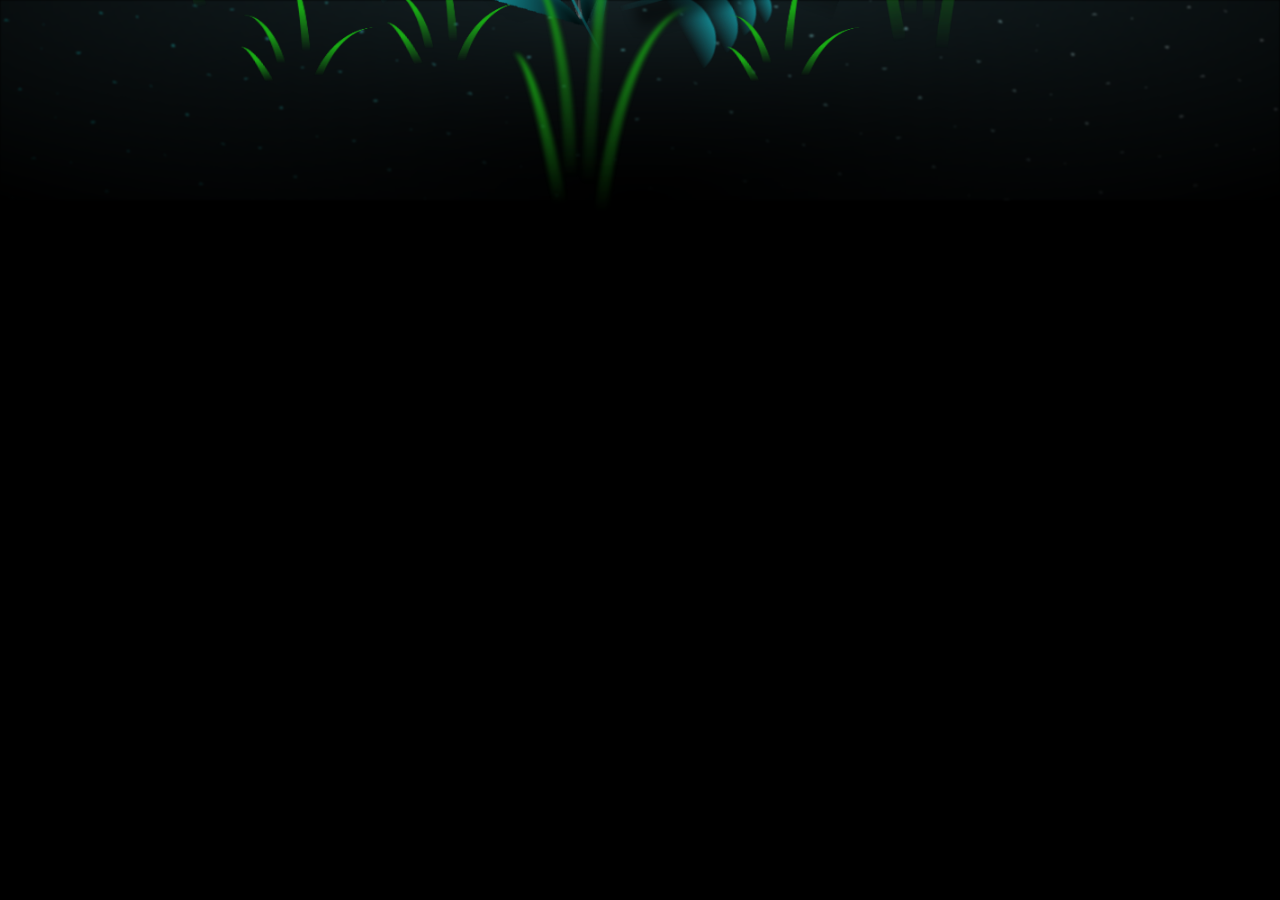
==== flower.html @ c0006887 "Add files via upload" ====
<!DOCTYPE html>
<html lang="en">
<head>
    <meta charset="UTF-8">
    <meta http-equiv="X-UA-Compatible" content="IE=edge">
    <meta name="viewport" content="width=device-width, initial-scale=1.0">
    <link rel="stylesheet" href="css/main.css">
    <link rel="icon" href="img/flowers.png" type="image/x-icon">
    <title>flowers</title>
</head>
<body class="container">
    <div class="night"></div>
    <div class="flowers">
      <div class="flower flower--1">
        <div class="flower__leafs flower__leafs--1">
          <div class="flower__leaf flower__leaf--1"></div>
          <div class="flower__leaf flower__leaf--2"></div>
          <div class="flower__leaf flower__leaf--3"></div>
          <div class="flower__leaf flower__leaf--4"></div>
          <div class="flower__white-circle"></div>
  
          <div class="flower__light flower__light--1"></div>
          <div class="flower__light flower__light--2"></div>
          <div class="flower__light flower__light--3"></div>
          <div class="flower__light flower__light--4"></div>
          <div class="flower__light flower__light--5"></div>
          <div class="flower__light flower__light--6"></div>
          <div class="flower__light flower__light--7"></div>
          <div class="flower__light flower__light--8"></div>
  
        </div>
        <div class="flower__line">
          <div class="flower__line__leaf flower__line__leaf--1"></div>
          <div class="flower__line__leaf flower__line__leaf--2"></div>
          <div class="flower__line__leaf flower__line__leaf--3"></div>
          <div class="flower__line__leaf flower__line__leaf--4"></div>
          <div class="flower__line__leaf flower__line__leaf--5"></div>
          <div class="flower__line__leaf flower__line__leaf--6"></div>
        </div>
      </div>
  
      <div class="flower flower--2">
        <div class="flower__leafs flower__leafs--2">
          <div class="flower__leaf flower__leaf--1"></div>
          <div class="flower__leaf flower__leaf--2"></div>
          <div class="flower__leaf flower__leaf--3"></div>
          <div class="flower__leaf flower__leaf--4"></div>
          <div class="flower__white-circle"></div>
  
          <div class="flower__light flower__light--1"></div>
          <div class="flower__light flower__light--2"></div>
          <div class="flower__light flower__light--3"></div>
          <div class="flower__light flower__light--4"></div>
          <div class="flower__light flower__light--5"></div>
          <div class="flower__light flower__light--6"></div>
          <div class="flower__light flower__light--7"></div>
          <div class="flower__light flower__light--8"></div>
  
        </div>
        <div class="flower__line">
          <div class="flower__line__leaf flower__line__leaf--1"></div>
          <div class="flower__line__leaf flower__line__leaf--2"></div>
          <div class="flower__line__leaf flower__line__leaf--3"></div>
          <div class="flower__line__leaf flower__line__leaf--4"></div>
        </div>
      </div>
  
      <div class="flower flower--3">
        <div class="flower__leafs flower__leafs--3">
          <div class="flower__leaf flower__leaf--1"></div>
          <div class="flower__leaf flower__leaf--2"></div>
          <div class="flower__leaf flower__leaf--3"></div>
          <div class="flower__leaf flower__leaf--4"></div>
          <div class="flower__white-circle"></div>
  
          <div class="flower__light flower__light--1"></div>
          <div class="flower__light flower__light--2"></div>
          <div class="flower__light flower__light--3"></div>
          <div class="flower__light flower__light--4"></div>
          <div class="flower__light flower__light--5"></div>
          <div class="flower__light flower__light--6"></div>
          <div class="flower__light flower__light--7"></div>
          <div class="flower__light flower__light--8"></div>
  
        </div>
        <div class="flower__line">
          <div class="flower__line__leaf flower__line__leaf--1"></div>
          <div class="flower__line__leaf flower__line__leaf--2"></div>
          <div class="flower__line__leaf flower__line__leaf--3"></div>
          <div class="flower__line__leaf flower__line__leaf--4"></div>
        </div>
      </div>
  
      <div class="grow-ans" style="--d:1.2s">
        <div class="flower__g-long">
          <div class="flower__g-long__top"></div>
          <div class="flower__g-long__bottom"></div>
        </div>
      </div>
  
      <div class="growing-grass">
        <div class="flower__grass flower__grass--1">
          <div class="flower__grass--top"></div>
          <div class="flower__grass--bottom"></div>
          <div class="flower__grass__leaf flower__grass__leaf--1"></div>
          <div class="flower__grass__leaf flower__grass__leaf--2"></div>
          <div class="flower__grass__leaf flower__grass__leaf--3"></div>
          <div class="flower__grass__leaf flower__grass__leaf--4"></div>
          <div class="flower__grass__leaf flower__grass__leaf--5"></div>
          <div class="flower__grass__leaf flower__grass__leaf--6"></div>
          <div class="flower__grass__leaf flower__grass__leaf--7"></div>
          <div class="flower__grass__leaf flower__grass__leaf--8"></div>
          <div class="flower__grass__overlay"></div>
        </div>
      </div>
  
      <div class="growing-grass">
        <div class="flower__grass flower__grass--2">
          <div class="flower__grass--top"></div>
          <div class="flower__grass--bottom"></div>
          <div class="flower__grass__leaf flower__grass__leaf--1"></div>
          <div class="flower__grass__leaf flower__grass__leaf--2"></div>
          <div class="flower__grass__leaf flower__grass__leaf--3"></div>
          <div class="flower__grass__leaf flower__grass__leaf--4"></div>
          <div class="flower__grass__leaf flower__grass__leaf--5"></div>
          <div class="flower__grass__leaf flower__grass__leaf--6"></div>
          <div class="flower__grass__leaf flower__grass__leaf--7"></div>
          <div class="flower__grass__leaf flower__grass__leaf--8"></div>
          <div class="flower__grass__overlay"></div>
        </div>
      </div>
  
      <div class="grow-ans" style="--d:2.4s">
        <div class="flower__g-right flower__g-right--1">
          <div class="leaf"></div>
        </div>
      </div>
  
      <div class="grow-ans" style="--d:2.8s">
        <div class="flower__g-right flower__g-right--2">
          <div class="leaf"></div>
        </div>
      </div>
  
      <div class="grow-ans" style="--d:2.8s">
        <div class="flower__g-front">
          <div class="flower__g-front__leaf-wrapper flower__g-front__leaf-wrapper--1">
            <div class="flower__g-front__leaf"></div>
          </div>
          <div class="flower__g-front__leaf-wrapper flower__g-front__leaf-wrapper--2">
            <div class="flower__g-front__leaf"></div>
          </div>
          <div class="flower__g-front__leaf-wrapper flower__g-front__leaf-wrapper--3">
            <div class="flower__g-front__leaf"></div>
          </div>
          <div class="flower__g-front__leaf-wrapper flower__g-front__leaf-wrapper--4">
            <div class="flower__g-front__leaf"></div>
          </div>
          <div class="flower__g-front__leaf-wrapper flower__g-front__leaf-wrapper--5">
            <div class="flower__g-front__leaf"></div>
          </div>
          <div class="flower__g-front__leaf-wrapper flower__g-front__leaf-wrapper--6">
            <div class="flower__g-front__leaf"></div>
          </div>
          <div class="flower__g-front__leaf-wrapper flower__g-front__leaf-wrapper--7">
            <div class="flower__g-front__leaf"></div>
          </div>
          <div class="flower__g-front__leaf-wrapper flower__g-front__leaf-wrapper--8">
            <div class="flower__g-front__leaf"></div>
          </div>
          <div class="flower__g-front__line"></div>
        </div>
      </div>
  
      <div class="grow-ans" style="--d:3.2s">
        <div class="flower__g-fr">
          <div class="leaf"></div>
          <div class="flower__g-fr__leaf flower__g-fr__leaf--1"></div>
          <div class="flower__g-fr__leaf flower__g-fr__leaf--2"></div>
          <div class="flower__g-fr__leaf flower__g-fr__leaf--3"></div>
          <div class="flower__g-fr__leaf flower__g-fr__leaf--4"></div>
          <div class="flower__g-fr__leaf flower__g-fr__leaf--5"></div>
          <div class="flower__g-fr__leaf flower__g-fr__leaf--6"></div>
          <div class="flower__g-fr__leaf flower__g-fr__leaf--7"></div>
          <div class="flower__g-fr__leaf flower__g-fr__leaf--8"></div>
        </div>
      </div>
  
      <div class="long-g long-g--0">
        <div class="grow-ans" style="--d:3s">
          <div class="leaf leaf--0"></div>
        </div>
        <div class="grow-ans" style="--d:2.2s">
          <div class="leaf leaf--1"></div>
        </div>
        <div class="grow-ans" style="--d:3.4s">
          <div class="leaf leaf--2"></div>
        </div>
        <div class="grow-ans" style="--d:3.6s">
          <div class="leaf leaf--3"></div>
        </div>
      </div>
  
      <div class="long-g long-g--1">
        <div class="grow-ans" style="--d:3.6s">
          <div class="leaf leaf--0"></div>
        </div>
        <div class="grow-ans" style="--d:3.8s">
          <div class="leaf leaf--1"></div>
        </div>
        <div class="grow-ans" style="--d:4s">
          <div class="leaf leaf--2"></div>
        </div>
        <div class="grow-ans" style="--d:4.2s">
          <div class="leaf leaf--3"></div>
        </div>
      </div>
  
      <div class="long-g long-g--2">
        <div class="grow-ans" style="--d:4s">
          <div class="leaf leaf--0"></div>
        </div>
        <div class="grow-ans" style="--d:4.2s">
          <div class="leaf leaf--1"></div>
        </div>
        <div class="grow-ans" style="--d:4.4s">
          <div class="leaf leaf--2"></div>
        </div>
        <div class="grow-ans" style="--d:4.6s">
          <div class="leaf leaf--3"></div>
        </div>
      </div>
  
      <div class="long-g long-g--3">
        <div class="grow-ans" style="--d:4s">
          <div class="leaf leaf--0"></div>
        </div>
        <div class="grow-ans" style="--d:4.2s">
          <div class="leaf leaf--1"></div>
        </div>
        <div class="grow-ans" style="--d:3s">
          <div class="leaf leaf--2"></div>
        </div>
        <div class="grow-ans" style="--d:3.6s">
          <div class="leaf leaf--3"></div>
        </div>
      </div>
  
      <div class="long-g long-g--4">
        <div class="grow-ans" style="--d:4s">
          <div class="leaf leaf--0"></div>
        </div>
        <div class="grow-ans" style="--d:4.2s">
          <div class="leaf leaf--1"></div>
        </div>
        <div class="grow-ans" style="--d:3s">
          <div class="leaf leaf--2"></div>
        </div>
        <div class="grow-ans" style="--d:3.6s">
          <div class="leaf leaf--3"></div>
        </div>
      </div>
  
      <div class="long-g long-g--5">
        <div class="grow-ans" style="--d:4s">
          <div class="leaf leaf--0"></div>
        </div>
        <div class="grow-ans" style="--d:4.2s">
          <div class="leaf leaf--1"></div>
        </div>
        <div class="grow-ans" style="--d:3s">
          <div class="leaf leaf--2"></div>
        </div>
        <div class="grow-ans" style="--d:3.6s">
          <div class="leaf leaf--3"></div>
        </div>
      </div>
  
      <div class="long-g long-g--6">
        <div class="grow-ans" style="--d:4.2s">
          <div class="leaf leaf--0"></div>
        </div>
        <div class="grow-ans" style="--d:4.4s">
          <div class="leaf leaf--1"></div>
        </div>
        <div class="grow-ans" style="--d:4.6s">
          <div class="leaf leaf--2"></div>
        </div>
        <div class="grow-ans" style="--d:4.8s">
          <div class="leaf leaf--3"></div>
        </div>
      </div>
  
      <div class="long-g long-g--7">
        <div class="grow-ans" style="--d:3s">
          <div class="leaf leaf--0"></div>
        </div>
        <div class="grow-ans" style="--d:3.2s">
          <div class="leaf leaf--1"></div>
        </div>
        <div class="grow-ans" style="--d:3.5s">
          <div class="leaf leaf--2"></div>
        </div>
        <div class="grow-ans" style="--d:3.6s">
          <div class="leaf leaf--3"></div>
        </div>
      </div>
    </div>
    <center><h3>ya gini doang si</h3></center>
    <script src="main.js"></script>
  </body>
</html>
---- css/main.css ----
*,
*::after,
*::before {
  padding: 0;
  margin: 0;
  box-sizing: border-box;
}

:root {
  --dark-color: #000;
}

body {
  display: flex;
  align-items: center;
  justify-content: center;
  background-color: var(--dark-color);
  overflow: hidden;
  perspective: 1000px;
  width: 100%;
  min-height: 200px;
}

.night {
  position: fixed;
  left: 50%;
  top: 0;
  transform: translateX(-50%);
  width: 100%;
  height: 100%;
  filter: blur(0.1vmin);
  background-image: radial-gradient(ellipse at top, transparent 0%, var(--dark-color)), radial-gradient(ellipse at bottom, var(--dark-color), rgba(145, 233, 255, 0.2)), repeating-linear-gradient(220deg, rgb(0, 0, 0) 0px, rgb(0, 0, 0) 19px, transparent 19px, transparent 22px), repeating-linear-gradient(189deg, rgb(0, 0, 0) 0px, rgb(0, 0, 0) 19px, transparent 19px, transparent 22px), repeating-linear-gradient(148deg, rgb(0, 0, 0) 0px, rgb(0, 0, 0) 19px, transparent 19px, transparent 22px), linear-gradient(90deg, rgb(0, 255, 250), rgb(240, 240, 240));
}

.flowers {
  position: relative;
  transform: scale(0.9);
}

.flower {
  position: absolute;
  bottom: 10vmin;
  transform-origin: bottom center;
  z-index: 10;
  --fl-speed: 0.8s;
}
.flower--1 {
  -webkit-animation: moving-flower-1 4s linear infinite;
          animation: moving-flower-1 4s linear infinite;
}
.flower--1 .flower__line {
  height: 70vmin;
  -webkit-animation-delay: 0.3s;
          animation-delay: 0.3s;
}
.flower--1 .flower__line__leaf--1 {
  -webkit-animation: blooming-leaf-right var(--fl-speed) 1.6s backwards;
          animation: blooming-leaf-right var(--fl-speed) 1.6s backwards;
}
.flower--1 .flower__line__leaf--2 {
  -webkit-animation: blooming-leaf-right var(--fl-speed) 1.4s backwards;
          animation: blooming-leaf-right var(--fl-speed) 1.4s backwards;
}
.flower--1 .flower__line__leaf--3 {
  -webkit-animation: blooming-leaf-left var(--fl-speed) 1.2s backwards;
          animation: blooming-leaf-left var(--fl-speed) 1.2s backwards;
}
.flower--1 .flower__line__leaf--4 {
  -webkit-animation: blooming-leaf-left var(--fl-speed) 1s backwards;
          animation: blooming-leaf-left var(--fl-speed) 1s backwards;
}
.flower--1 .flower__line__leaf--5 {
  -webkit-animation: blooming-leaf-right var(--fl-speed) 1.8s backwards;
          animation: blooming-leaf-right var(--fl-speed) 1.8s backwards;
}
.flower--1 .flower__line__leaf--6 {
  -webkit-animation: blooming-leaf-left var(--fl-speed) 2s backwards;
          animation: blooming-leaf-left var(--fl-speed) 2s backwards;
}
.flower--2 {
  left: 50%;
  transform: rotate(20deg);
  -webkit-animation: moving-flower-2 4s linear infinite;
          animation: moving-flower-2 4s linear infinite;
}
.flower--2 .flower__line {
  height: 60vmin;
  -webkit-animation-delay: 0.6s;
          animation-delay: 0.6s;
}
.flower--2 .flower__line__leaf--1 {
  -webkit-animation: blooming-leaf-right var(--fl-speed) 1.9s backwards;
          animation: blooming-leaf-right var(--fl-speed) 1.9s backwards;
}
.flower--2 .flower__line__leaf--2 {
  -webkit-animation: blooming-leaf-right var(--fl-speed) 1.7s backwards;
          animation: blooming-leaf-right var(--fl-speed) 1.7s backwards;
}
.flower--2 .flower__line__leaf--3 {
  -webkit-animation: blooming-leaf-left var(--fl-speed) 1.5s backwards;
          animation: blooming-leaf-left var(--fl-speed) 1.5s backwards;
}
.flower--2 .flower__line__leaf--4 {
  -webkit-animation: blooming-leaf-left var(--fl-speed) 1.3s backwards;
          animation: blooming-leaf-left var(--fl-speed) 1.3s backwards;
}
.flower--3 {
  left: 50%;
  transform: rotate(-15deg);
  -webkit-animation: moving-flower-3 4s linear infinite;
          animation: moving-flower-3 4s linear infinite;
}
.flower--3 .flower__line {
  -webkit-animation-delay: 0.9s;
          animation-delay: 0.9s;
}
.flower--3 .flower__line__leaf--1 {
  -webkit-animation: blooming-leaf-right var(--fl-speed) 2.5s backwards;
          animation: blooming-leaf-right var(--fl-speed) 2.5s backwards;
}
.flower--3 .flower__line__leaf--2 {
  -webkit-animation: blooming-leaf-right var(--fl-speed) 2.3s backwards;
          animation: blooming-leaf-right var(--fl-speed) 2.3s backwards;
}
.flower--3 .flower__line__leaf--3 {
  -webkit-animation: blooming-leaf-left var(--fl-speed) 2.1s backwards;
          animation: blooming-leaf-left var(--fl-speed) 2.1s backwards;
}
.flower--3 .flower__line__leaf--4 {
  -webkit-animation: blooming-leaf-left var(--fl-speed) 1.9s backwards;
          animation: blooming-leaf-left var(--fl-speed) 1.9s backwards;
}
.flower__leafs {
  position: relative;
  -webkit-animation: blooming-flower 2s backwards;
          animation: blooming-flower 2s backwards;
}
.flower__leafs--1 {
  -webkit-animation-delay: 1.1s;
          animation-delay: 1.1s;
}
.flower__leafs--2 {
  -webkit-animation-delay: 1.4s;
          animation-delay: 1.4s;
}
.flower__leafs--3 {
  -webkit-animation-delay: 1.7s;
          animation-delay: 1.7s;
}
.flower__leafs::after {
  content: "";
  position: absolute;
  left: 0;
  top: 0;
  transform: translate(-50%, -100%);
  width: 8vmin;
  height: 8vmin;
  background-color: #6bf0ff;
  filter: blur(10vmin);
}
.flower__leaf {
  position: absolute;
  bottom: 0;
  left: 50%;
  width: 8vmin;
  height: 11vmin;
  border-radius: 51% 49% 47% 53%/44% 45% 55% 69%;
  background-color: #a7ffee;
  background-image: linear-gradient(to top, #54b8aa, #a7ffee);
  transform-origin: bottom center;
  opacity: 0.9;
  box-shadow: inset 0 0 2vmin rgba(255, 255, 255, 0.5);
}
.flower__leaf--1 {
  transform: translate(-10%, 1%) rotateY(40deg) rotateX(-50deg);
}
.flower__leaf--2 {
  transform: translate(-50%, -4%) rotateX(40deg);
}
.flower__leaf--3 {
  transform: translate(-90%, 0%) rotateY(45deg) rotateX(50deg);
}
.flower__leaf--4 {
  width: 8vmin;
  height: 8vmin;
  transform-origin: bottom left;
  border-radius: 4vmin 10vmin 4vmin 4vmin;
  transform: translate(0%, 18%) rotateX(70deg) rotate(-43deg);
  background-image: linear-gradient(to top, #39c6d6, #a7ffee);
  z-index: 1;
  opacity: 0.8;
}
.flower__white-circle {
  position: absolute;
  left: -3.5vmin;
  top: -3vmin;
  width: 9vmin;
  height: 4vmin;
  border-radius: 50%;
  background-color: #fff;
}
.flower__white-circle::after {
  content: "";
  position: absolute;
  left: 50%;
  top: 45%;
  transform: translate(-50%, -50%);
  width: 60%;
  height: 60%;
  border-radius: inherit;
  background-image: repeating-linear-gradient(135deg, rgba(0, 0, 0, 0.03) 0px, rgba(0, 0, 0, 0.03) 1px, transparent 1px, transparent 12px), repeating-linear-gradient(45deg, rgba(0, 0, 0, 0.03) 0px, rgba(0, 0, 0, 0.03) 1px, transparent 1px, transparent 12px), repeating-linear-gradient(67.5deg, rgba(0, 0, 0, 0.03) 0px, rgba(0, 0, 0, 0.03) 1px, transparent 1px, transparent 12px), repeating-linear-gradient(135deg, rgba(0, 0, 0, 0.03) 0px, rgba(0, 0, 0, 0.03) 1px, transparent 1px, transparent 12px), repeating-linear-gradient(45deg, rgba(0, 0, 0, 0.03) 0px, rgba(0, 0, 0, 0.03) 1px, transparent 1px, transparent 12px), repeating-linear-gradient(112.5deg, rgba(0, 0, 0, 0.03) 0px, rgba(0, 0, 0, 0.03) 1px, transparent 1px, transparent 12px), repeating-linear-gradient(112.5deg, rgba(0, 0, 0, 0.03) 0px, rgba(0, 0, 0, 0.03) 1px, transparent 1px, transparent 12px), repeating-linear-gradient(45deg, rgba(0, 0, 0, 0.03) 0px, rgba(0, 0, 0, 0.03) 1px, transparent 1px, transparent 12px), repeating-linear-gradient(22.5deg, rgba(0, 0, 0, 0.03) 0px, rgba(0, 0, 0, 0.03) 1px, transparent 1px, transparent 12px), repeating-linear-gradient(45deg, rgba(0, 0, 0, 0.03) 0px, rgba(0, 0, 0, 0.03) 1px, transparent 1px, transparent 12px), repeating-linear-gradient(22.5deg, rgba(0, 0, 0, 0.03) 0px, rgba(0, 0, 0, 0.03) 1px, transparent 1px, transparent 12px), repeating-linear-gradient(135deg, rgba(0, 0, 0, 0.03) 0px, rgba(0, 0, 0, 0.03) 1px, transparent 1px, transparent 12px), repeating-linear-gradient(157.5deg, rgba(0, 0, 0, 0.03) 0px, rgba(0, 0, 0, 0.03) 1px, transparent 1px, transparent 12px), repeating-linear-gradient(67.5deg, rgba(0, 0, 0, 0.03) 0px, rgba(0, 0, 0, 0.03) 1px, transparent 1px, transparent 12px), repeating-linear-gradient(67.5deg, rgba(0, 0, 0, 0.03) 0px, rgba(0, 0, 0, 0.03) 1px, transparent 1px, transparent 12px), linear-gradient(90deg, rgb(255, 235, 18), rgb(255, 206, 0));
}
.flower__line {
  height: 55vmin;
  width: 1.5vmin;
  background-image: linear-gradient(to left, rgba(0, 0, 0, 0.2), transparent, rgba(255, 255, 255, 0.2)), linear-gradient(to top, transparent 10%, #14757a, #39c6d6);
  box-shadow: inset 0 0 2px rgba(0, 0, 0, 0.5);
  -webkit-animation: grow-flower-tree 4s backwards;
          animation: grow-flower-tree 4s backwards;
}
.flower__line__leaf {
  --w: 7vmin;
  --h: calc(var(--w) + 2vmin);
  position: absolute;
  top: 20%;
  left: 90%;
  width: var(--w);
  height: var(--h);
  border-top-right-radius: var(--h);
  border-bottom-left-radius: var(--h);
  background-image: linear-gradient(to top, rgba(20, 117, 122, 0.4), #39c6d6);
}
.flower__line__leaf--1 {
  transform: rotate(70deg) rotateY(30deg);
}
.flower__line__leaf--2 {
  top: 45%;
  transform: rotate(70deg) rotateY(30deg);
}
.flower__line__leaf--3, .flower__line__leaf--4, .flower__line__leaf--6 {
  border-top-right-radius: 0;
  border-bottom-left-radius: 0;
  border-top-left-radius: var(--h);
  border-bottom-right-radius: var(--h);
  left: -460%;
  top: 12%;
  transform: rotate(-70deg) rotateY(30deg);
}
.flower__line__leaf--4 {
  top: 40%;
}
.flower__line__leaf--5 {
  top: 0;
  transform-origin: left;
  transform: rotate(70deg) rotateY(30deg) scale(0.6);
}
.flower__line__leaf--6 {
  top: -2%;
  left: -450%;
  transform-origin: right;
  transform: rotate(-70deg) rotateY(30deg) scale(0.6);
}
.flower__light {
  position: absolute;
  bottom: 0vmin;
  width: 1vmin;
  height: 1vmin;
  background-color: rgb(255, 251, 0);
  border-radius: 50%;
  filter: blur(0.2vmin);
  -webkit-animation: light-ans 4s linear infinite backwards;
          animation: light-ans 4s linear infinite backwards;
}
.flower__light:nth-child(odd) {
  background-color: #23f0ff;
}
.flower__light--1 {
  left: -2vmin;
  -webkit-animation-delay: 1s;
          animation-delay: 1s;
}
.flower__light--2 {
  left: 3vmin;
  -webkit-animation-delay: 0.5s;
          animation-delay: 0.5s;
}
.flower__light--3 {
  left: -6vmin;
  -webkit-animation-delay: 0.3s;
          animation-delay: 0.3s;
}
.flower__light--4 {
  left: 6vmin;
  -webkit-animation-delay: 0.9s;
          animation-delay: 0.9s;
}
.flower__light--5 {
  left: -1vmin;
  -webkit-animation-delay: 1.5s;
          animation-delay: 1.5s;
}
.flower__light--6 {
  left: -4vmin;
  -webkit-animation-delay: 3s;
          animation-delay: 3s;
}
.flower__light--7 {
  left: 3vmin;
  -webkit-animation-delay: 2s;
          animation-delay: 2s;
}
.flower__light--8 {
  left: -6vmin;
  -webkit-animation-delay: 3.5s;
          animation-delay: 3.5s;
}
.flower__grass {
  --c: #159faa;
  --line-w: 1.5vmin;
  position: absolute;
  bottom: 12vmin;
  left: -7vmin;
  display: flex;
  flex-direction: column;
  align-items: flex-end;
  z-index: 20;
  transform-origin: bottom center;
  transform: rotate(-48deg) rotateY(40deg);
}
.flower__grass--1 {
  -webkit-animation: moving-grass 2s linear infinite;
          animation: moving-grass 2s linear infinite;
}
.flower__grass--2 {
  left: 2vmin;
  bottom: 10vmin;
  transform: scale(0.5) rotate(75deg) rotateX(10deg) rotateY(-200deg);
  opacity: 0.8;
  z-index: 0;
  -webkit-animation: moving-grass--2 1.5s linear infinite;
          animation: moving-grass--2 1.5s linear infinite;
}
.flower__grass--top {
  width: 7vmin;
  height: 10vmin;
  border-top-right-radius: 100%;
  border-right: var(--line-w) solid var(--c);
  transform-origin: bottom center;
  transform: rotate(-2deg);
}
.flower__grass--bottom {
  margin-top: -2px;
  width: var(--line-w);
  height: 25vmin;
  background-image: linear-gradient(to top, transparent, var(--c));
}
.flower__grass__leaf {
  --size: 10vmin;
  position: absolute;
  width: calc(var(--size) * 2.1);
  height: var(--size);
  border-top-left-radius: var(--size);
  border-top-right-radius: var(--size);
  background-image: linear-gradient(to top, transparent, transparent 30%, var(--c));
  z-index: 100;
}
.flower__grass__leaf--1 {
  top: -6%;
  left: 30%;
  --size: 6vmin;
  transform: rotate(-20deg);
  -webkit-animation: growing-grass-ans--1 2s 2.6s backwards;
          animation: growing-grass-ans--1 2s 2.6s backwards;
}
@-webkit-keyframes growing-grass-ans--1 {
  0% {
    transform-origin: bottom left;
    transform: rotate(-20deg) scale(0);
  }
}
@keyframes growing-grass-ans--1 {
  0% {
    transform-origin: bottom left;
    transform: rotate(-20deg) scale(0);
  }
}
.flower__grass__leaf--2 {
  top: -5%;
  left: -110%;
  --size: 6vmin;
  transform: rotate(10deg);
  -webkit-animation: growing-grass-ans--2 2s 2.4s linear backwards;
          animation: growing-grass-ans--2 2s 2.4s linear backwards;
}
@-webkit-keyframes growing-grass-ans--2 {
  0% {
    transform-origin: bottom right;
    transform: rotate(10deg) scale(0);
  }
}
@keyframes growing-grass-ans--2 {
  0% {
    transform-origin: bottom right;
    transform: rotate(10deg) scale(0);
  }
}
.flower__grass__leaf--3 {
  top: 5%;
  left: 60%;
  --size: 8vmin;
  transform: rotate(-18deg) rotateX(-20deg);
  -webkit-animation: growing-grass-ans--3 2s 2.2s linear backwards;
          animation: growing-grass-ans--3 2s 2.2s linear backwards;
}
@-webkit-keyframes growing-grass-ans--3 {
  0% {
    transform-origin: bottom left;
    transform: rotate(-18deg) rotateX(-20deg) scale(0);
  }
}
@keyframes growing-grass-ans--3 {
  0% {
    transform-origin: bottom left;
    transform: rotate(-18deg) rotateX(-20deg) scale(0);
  }
}
.flower__grass__leaf--4 {
  top: 6%;
  left: -135%;
  --size: 8vmin;
  transform: rotate(2deg);
  -webkit-animation: growing-grass-ans--4 2s 2s linear backwards;
          animation: growing-grass-ans--4 2s 2s linear backwards;
}
@-webkit-keyframes growing-grass-ans--4 {
  0% {
    transform-origin: bottom right;
    transform: rotate(2deg) scale(0);
  }
}
@keyframes growing-grass-ans--4 {
  0% {
    transform-origin: bottom right;
    transform: rotate(2deg) scale(0);
  }
}
.flower__grass__leaf--5 {
  top: 20%;
  left: 60%;
  --size: 10vmin;
  transform: rotate(-24deg) rotateX(-20deg);
  -webkit-animation: growing-grass-ans--5 2s 1.8s linear backwards;
          animation: growing-grass-ans--5 2s 1.8s linear backwards;
}
@-webkit-keyframes growing-grass-ans--5 {
  0% {
    transform-origin: bottom left;
    transform: rotate(-24deg) rotateX(-20deg) scale(0);
  }
}
@keyframes growing-grass-ans--5 {
  0% {
    transform-origin: bottom left;
    transform: rotate(-24deg) rotateX(-20deg) scale(0);
  }
}
.flower__grass__leaf--6 {
  top: 22%;
  left: -180%;
  --size: 10vmin;
  transform: rotate(10deg);
  -webkit-animation: growing-grass-ans--6 2s 1.6s linear backwards;
          animation: growing-grass-ans--6 2s 1.6s linear backwards;
}
@-webkit-keyframes growing-grass-ans--6 {
  0% {
    transform-origin: bottom right;
    transform: rotate(10deg) scale(0);
  }
}
@keyframes growing-grass-ans--6 {
  0% {
    transform-origin: bottom right;
    transform: rotate(10deg) scale(0);
  }
}
.flower__grass__leaf--7 {
  top: 39%;
  left: 70%;
  --size: 10vmin;
  transform: rotate(-10deg);
  -webkit-animation: growing-grass-ans--7 2s 1.4s linear backwards;
          animation: growing-grass-ans--7 2s 1.4s linear backwards;
}
@-webkit-keyframes growing-grass-ans--7 {
  0% {
    transform-origin: bottom left;
    transform: rotate(-10deg) scale(0);
  }
}
@keyframes growing-grass-ans--7 {
  0% {
    transform-origin: bottom left;
    transform: rotate(-10deg) scale(0);
  }
}
.flower__grass__leaf--8 {
  top: 40%;
  left: -215%;
  --size: 11vmin;
  transform: rotate(10deg);
  -webkit-animation: growing-grass-ans--8 2s 1.2s linear backwards;
          animation: growing-grass-ans--8 2s 1.2s linear backwards;
}
@-webkit-keyframes growing-grass-ans--8 {
  0% {
    transform-origin: bottom right;
    transform: rotate(10deg) scale(0);
  }
}
@keyframes growing-grass-ans--8 {
  0% {
    transform-origin: bottom right;
    transform: rotate(10deg) scale(0);
  }
}
.flower__grass__overlay {
  position: absolute;
  top: -10%;
  right: 0%;
  width: 100%;
  height: 100%;
  background-color: rgba(0, 0, 0, 0.6);
  filter: blur(1.5vmin);
  z-index: 100;
}
.flower__g-long {
  --w: 2vmin;
  --h: 6vmin;
  --c: #159faa;
  position: absolute;
  bottom: 10vmin;
  left: -3vmin;
  transform-origin: bottom center;
  transform: rotate(-30deg) rotateY(-20deg);
  display: flex;
  flex-direction: column;
  align-items: flex-end;
  -webkit-animation: flower-g-long-ans 3s linear infinite;
          animation: flower-g-long-ans 3s linear infinite;
}
@-webkit-keyframes flower-g-long-ans {
  0%, 100% {
    transform: rotate(-30deg) rotateY(-20deg);
  }
  50% {
    transform: rotate(-32deg) rotateY(-20deg);
  }
}
@keyframes flower-g-long-ans {
  0%, 100% {
    transform: rotate(-30deg) rotateY(-20deg);
  }
  50% {
    transform: rotate(-32deg) rotateY(-20deg);
  }
}
.flower__g-long__top {
  top: calc(var(--h) * -1);
  width: calc(var(--w) + 1vmin);
  height: var(--h);
  border-top-right-radius: 100%;
  border-right: 0.7vmin solid var(--c);
  transform: translate(-0.7vmin, 1vmin);
}
.flower__g-long__bottom {
  width: var(--w);
  height: 50vmin;
  transform-origin: bottom center;
  background-image: linear-gradient(to top, transparent 30%, var(--c));
  box-shadow: inset 0 0 2px rgba(0, 0, 0, 0.5);
  -webkit-clip-path: polygon(35% 0, 65% 1%, 100% 100%, 0% 100%);
          clip-path: polygon(35% 0, 65% 1%, 100% 100%, 0% 100%);
}
.flower__g-right {
  position: absolute;
  bottom: 6vmin;
  left: -2vmin;
  transform-origin: bottom left;
  transform: rotate(20deg);
}
.flower__g-right .leaf {
  width: 30vmin;
  height: 50vmin;
  border-top-left-radius: 100%;
  border-left: 2vmin solid #079097;
  background-image: linear-gradient(to bottom, transparent, var(--dark-color) 60%);
  -webkit-mask-image: linear-gradient(to top, transparent 30%, #079097 60%);
}
.flower__g-right--1 {
  -webkit-animation: flower-g-right-ans 2.5s linear infinite;
          animation: flower-g-right-ans 2.5s linear infinite;
}
.flower__g-right--2 {
  left: 5vmin;
  transform: rotateY(-180deg);
  -webkit-animation: flower-g-right-ans--2 3s linear infinite;
          animation: flower-g-right-ans--2 3s linear infinite;
}
.flower__g-right--2 .leaf {
  height: 75vmin;
  filter: blur(0.3vmin);
  opacity: 0.8;
}
@-webkit-keyframes flower-g-right-ans {
  0%, 100% {
    transform: rotate(20deg);
  }
  50% {
    transform: rotate(24deg) rotateX(-20deg);
  }
}
@keyframes flower-g-right-ans {
  0%, 100% {
    transform: rotate(20deg);
  }
  50% {
    transform: rotate(24deg) rotateX(-20deg);
  }
}
@-webkit-keyframes flower-g-right-ans--2 {
  0%, 100% {
    transform: rotateY(-180deg) rotate(0deg) rotateX(-20deg);
  }
  50% {
    transform: rotateY(-180deg) rotate(6deg) rotateX(-20deg);
  }
}
@keyframes flower-g-right-ans--2 {
  0%, 100% {
    transform: rotateY(-180deg) rotate(0deg) rotateX(-20deg);
  }
  50% {
    transform: rotateY(-180deg) rotate(6deg) rotateX(-20deg);
  }
}
.flower__g-front {
  position: absolute;
  bottom: 6vmin;
  left: 2.5vmin;
  z-index: 100;
  transform-origin: bottom center;
  transform: rotate(-28deg) rotateY(30deg) scale(1.04);
  -webkit-animation: flower__g-front-ans 2s linear infinite;
          animation: flower__g-front-ans 2s linear infinite;
}
@-webkit-keyframes flower__g-front-ans {
  0%, 100% {
    transform: rotate(-28deg) rotateY(30deg) scale(1.04);
  }
  50% {
    transform: rotate(-35deg) rotateY(40deg) scale(1.04);
  }
}
@keyframes flower__g-front-ans {
  0%, 100% {
    transform: rotate(-28deg) rotateY(30deg) scale(1.04);
  }
  50% {
    transform: rotate(-35deg) rotateY(40deg) scale(1.04);
  }
}
.flower__g-front__line {
  width: 0.3vmin;
  height: 20vmin;
  background-image: linear-gradient(to top, transparent, #079097, transparent 100%);
  position: relative;
}
.flower__g-front__leaf-wrapper {
  position: absolute;
  top: 0;
  left: 0;
  transform-origin: bottom left;
  transform: rotate(10deg);
}
.flower__g-front__leaf-wrapper:nth-child(even) {
  left: 0vmin;
  transform: rotateY(-180deg) rotate(5deg);
  -webkit-animation: flower__g-front__leaf-left-ans 1s ease-in backwards;
          animation: flower__g-front__leaf-left-ans 1s ease-in backwards;
}
.flower__g-front__leaf-wrapper:nth-child(odd) {
  -webkit-animation: flower__g-front__leaf-ans 1s ease-in backwards;
          animation: flower__g-front__leaf-ans 1s ease-in backwards;
}
.flower__g-front__leaf-wrapper--1 {
  top: -8vmin;
  transform: scale(0.7);
  -webkit-animation: flower__g-front__leaf-ans 1s 5.5s ease-in backwards !important;
          animation: flower__g-front__leaf-ans 1s 5.5s ease-in backwards !important;
}
.flower__g-front__leaf-wrapper--2 {
  top: -8vmin;
  transform: rotateY(-180deg) scale(0.7) !important;
  -webkit-animation: flower__g-front__leaf-left-ans-2 1s 4.6s ease-in backwards !important;
          animation: flower__g-front__leaf-left-ans-2 1s 4.6s ease-in backwards !important;
}
.flower__g-front__leaf-wrapper--3 {
  top: -3vmin;
  -webkit-animation: flower__g-front__leaf-ans 1s 4.6s ease-in backwards;
          animation: flower__g-front__leaf-ans 1s 4.6s ease-in backwards;
}
.flower__g-front__leaf-wrapper--4 {
  top: -3vmin;
  transform: rotateY(-180deg) scale(0.9) !important;
  -webkit-animation: flower__g-front__leaf-left-ans-2 1s 4.6s ease-in backwards !important;
          animation: flower__g-front__leaf-left-ans-2 1s 4.6s ease-in backwards !important;
}
@-webkit-keyframes flower__g-front__leaf-left-ans-2 {
  0% {
    transform: rotateY(-180deg) scale(0);
  }
}
@keyframes flower__g-front__leaf-left-ans-2 {
  0% {
    transform: rotateY(-180deg) scale(0);
  }
}
.flower__g-front__leaf-wrapper--5, .flower__g-front__leaf-wrapper--6 {
  top: 2vmin;
}
.flower__g-front__leaf-wrapper--7, .flower__g-front__leaf-wrapper--8 {
  top: 6.5vmin;
}
.flower__g-front__leaf-wrapper--2 {
  -webkit-animation-delay: 5.2s !important;
          animation-delay: 5.2s !important;
}
.flower__g-front__leaf-wrapper--3 {
  -webkit-animation-delay: 4.9s !important;
          animation-delay: 4.9s !important;
}
.flower__g-front__leaf-wrapper--5 {
  -webkit-animation-delay: 4.3s !important;
          animation-delay: 4.3s !important;
}
.flower__g-front__leaf-wrapper--6 {
  -webkit-animation-delay: 4.1s !important;
          animation-delay: 4.1s !important;
}
.flower__g-front__leaf-wrapper--7 {
  -webkit-animation-delay: 3.8s !important;
          animation-delay: 3.8s !important;
}
.flower__g-front__leaf-wrapper--8 {
  -webkit-animation-delay: 3.5s !important;
          animation-delay: 3.5s !important;
}
@-webkit-keyframes flower__g-front__leaf-ans {
  0% {
    transform: rotate(10deg) scale(0);
  }
}
@keyframes flower__g-front__leaf-ans {
  0% {
    transform: rotate(10deg) scale(0);
  }
}
@-webkit-keyframes flower__g-front__leaf-left-ans {
  0% {
    transform: rotateY(-180deg) rotate(5deg) scale(0);
  }
}
@keyframes flower__g-front__leaf-left-ans {
  0% {
    transform: rotateY(-180deg) rotate(5deg) scale(0);
  }
}
.flower__g-front__leaf {
  width: 10vmin;
  height: 10vmin;
  border-radius: 100% 0% 0% 100%/100% 100% 0% 0%;
  box-shadow: inset 0 2px 1vmin hsla(184deg, 97%, 58%, 0.2);
  background-image: linear-gradient(to bottom left, transparent, var(--dark-color)), linear-gradient(to bottom right, #159faa 50%, transparent 50%, transparent);
  -webkit-mask-image: linear-gradient(to bottom right, #159faa 50%, transparent 50%, transparent);
  mask-image: linear-gradient(to bottom right, #159faa 50%, transparent 50%, transparent);
}
.flower__g-fr {
  position: absolute;
  bottom: -4vmin;
  left: vmin;
  transform-origin: bottom left;
  z-index: 10;
  -webkit-animation: flower__g-fr-ans 2s linear infinite;
          animation: flower__g-fr-ans 2s linear infinite;
}
@-webkit-keyframes flower__g-fr-ans {
  0%, 100% {
    transform: rotate(2deg);
  }
  50% {
    transform: rotate(4deg);
  }
}
@keyframes flower__g-fr-ans {
  0%, 100% {
    transform: rotate(2deg);
  }
  50% {
    transform: rotate(4deg);
  }
}
.flower__g-fr .leaf {
  width: 30vmin;
  height: 50vmin;
  border-top-left-radius: 100%;
  border-left: 2vmin solid #079097;
  -webkit-mask-image: linear-gradient(to top, transparent 25%, #079097 50%);
  position: relative;
  z-index: 1;
}
.flower__g-fr__leaf {
  position: absolute;
  top: 0;
  left: 0;
  width: 10vmin;
  height: 10vmin;
  border-radius: 100% 0% 0% 100%/100% 100% 0% 0%;
  box-shadow: inset 0 2px 1vmin hsla(184deg, 97%, 58%, 0.2);
  background-image: linear-gradient(to bottom left, transparent, var(--dark-color) 98%), linear-gradient(to bottom right, #23f0ff 45%, transparent 50%, transparent);
  -webkit-mask-image: linear-gradient(135deg, #159faa 40%, transparent 50%, transparent);
}
.flower__g-fr__leaf--1 {
  left: 20vmin;
  transform: rotate(45deg);
  -webkit-animation: flower__g-fr-leaft-ans-1 0.5s 5.2s linear backwards;
          animation: flower__g-fr-leaft-ans-1 0.5s 5.2s linear backwards;
}
@-webkit-keyframes flower__g-fr-leaft-ans-1 {
  0% {
    transform-origin: left;
    transform: rotate(45deg) scale(0);
  }
}
@keyframes flower__g-fr-leaft-ans-1 {
  0% {
    transform-origin: left;
    transform: rotate(45deg) scale(0);
  }
}
.flower__g-fr__leaf--2 {
  left: 12vmin;
  top: -7vmin;
  transform: rotate(25deg) rotateY(-180deg);
  -webkit-animation: flower__g-fr-leaft-ans-6 0.5s 5s linear backwards;
          animation: flower__g-fr-leaft-ans-6 0.5s 5s linear backwards;
}
.flower__g-fr__leaf--3 {
  left: 15vmin;
  top: 6vmin;
  transform: rotate(55deg);
  -webkit-animation: flower__g-fr-leaft-ans-5 0.5s 4.8s linear backwards;
          animation: flower__g-fr-leaft-ans-5 0.5s 4.8s linear backwards;
}
.flower__g-fr__leaf--4 {
  left: 6vmin;
  top: -2vmin;
  transform: rotate(25deg) rotateY(-180deg);
  -webkit-animation: flower__g-fr-leaft-ans-6 0.5s 4.6s linear backwards;
          animation: flower__g-fr-leaft-ans-6 0.5s 4.6s linear backwards;
}
.flower__g-fr__leaf--5 {
  left: 10vmin;
  top: 14vmin;
  transform: rotate(55deg);
  -webkit-animation: flower__g-fr-leaft-ans-5 0.5s 4.4s linear backwards;
          animation: flower__g-fr-leaft-ans-5 0.5s 4.4s linear backwards;
}
@-webkit-keyframes flower__g-fr-leaft-ans-5 {
  0% {
    transform-origin: left;
    transform: rotate(55deg) scale(0);
  }
}
@keyframes flower__g-fr-leaft-ans-5 {
  0% {
    transform-origin: left;
    transform: rotate(55deg) scale(0);
  }
}
.flower__g-fr__leaf--6 {
  left: 0vmin;
  top: 6vmin;
  transform: rotate(25deg) rotateY(-180deg);
  -webkit-animation: flower__g-fr-leaft-ans-6 0.5s 4.2s linear backwards;
          animation: flower__g-fr-leaft-ans-6 0.5s 4.2s linear backwards;
}
@-webkit-keyframes flower__g-fr-leaft-ans-6 {
  0% {
    transform-origin: right;
    transform: rotate(25deg) rotateY(-180deg) scale(0);
  }
}
@keyframes flower__g-fr-leaft-ans-6 {
  0% {
    transform-origin: right;
    transform: rotate(25deg) rotateY(-180deg) scale(0);
  }
}
.flower__g-fr__leaf--7 {
  left: 5vmin;
  top: 22vmin;
  transform: rotate(45deg);
  -webkit-animation: flower__g-fr-leaft-ans-7 0.5s 4s linear backwards;
          animation: flower__g-fr-leaft-ans-7 0.5s 4s linear backwards;
}
@-webkit-keyframes flower__g-fr-leaft-ans-7 {
  0% {
    transform-origin: left;
    transform: rotate(45deg) scale(0);
  }
}
@keyframes flower__g-fr-leaft-ans-7 {
  0% {
    transform-origin: left;
    transform: rotate(45deg) scale(0);
  }
}
.flower__g-fr__leaf--8 {
  left: -4vmin;
  top: 15vmin;
  transform: rotate(15deg) rotateY(-180deg);
  -webkit-animation: flower__g-fr-leaft-ans-8 0.5s 3.8s linear backwards;
          animation: flower__g-fr-leaft-ans-8 0.5s 3.8s linear backwards;
}
@-webkit-keyframes flower__g-fr-leaft-ans-8 {
  0% {
    transform-origin: right;
    transform: rotate(15deg) rotateY(-180deg) scale(0);
  }
}
@keyframes flower__g-fr-leaft-ans-8 {
  0% {
    transform-origin: right;
    transform: rotate(15deg) rotateY(-180deg) scale(0);
  }
}

.long-g {
  position: absolute;
  bottom: 25vmin;
  left: -42vmin;
  transform-origin: bottom left;
}
.long-g--1 {
  bottom: 0vmin;
  transform: scale(0.8) rotate(-5deg);
}
.long-g--1 .leaf {
  -webkit-mask-image: linear-gradient(to top, transparent 40%, #079097 80%) !important;
}
.long-g--1 .leaf--1 {
  --w: 5vmin;
  --h: 60vmin;
  left: -2vmin;
  transform: rotate(3deg) rotateY(-180deg);
}
.long-g--2, .long-g--3 {
  bottom: -3vmin;
  left: -35vmin;
  transform-origin: center;
  transform: scale(0.6) rotateX(60deg);
}
.long-g--2 .leaf, .long-g--3 .leaf {
  -webkit-mask-image: linear-gradient(to top, transparent 50%, #079097 80%) !important;
}
.long-g--2 .leaf--1, .long-g--3 .leaf--1 {
  left: -1vmin;
  transform: rotateY(-180deg);
}
.long-g--3 {
  left: -17vmin;
  bottom: 0vmin;
}
.long-g--3 .leaf {
  -webkit-mask-image: linear-gradient(to top, transparent 40%, #079097 80%) !important;
}
.long-g--4 {
  left: 25vmin;
  bottom: -3vmin;
  transform-origin: center;
  transform: scale(0.6) rotateX(60deg);
}
.long-g--4 .leaf {
  -webkit-mask-image: linear-gradient(to top, transparent 50%, #079097 80%) !important;
}
.long-g--5 {
  left: 42vmin;
  bottom: 0vmin;
  transform: scale(0.8) rotate(2deg);
}
.long-g--6 {
  left: 0vmin;
  bottom: -20vmin;
  z-index: 100;
  filter: blur(0.3vmin);
  transform: scale(0.8) rotate(2deg);
}
.long-g--7 {
  left: 35vmin;
  bottom: 20vmin;
  z-index: -1;
  filter: blur(0.3vmin);
  transform: scale(0.6) rotate(2deg);
  opacity: 0.7;
}
.long-g .leaf {
  --w: 15vmin;
  --h: 40vmin;
  --c: #1aaa15;
  position: absolute;
  bottom: 0;
  width: var(--w);
  height: var(--h);
  border-top-left-radius: 100%;
  border-left: 2vmin solid var(--c);
  -webkit-mask-image: linear-gradient(to top, transparent 20%, var(--dark-color));
  transform-origin: bottom center;
}
.long-g .leaf--0 {
  left: 2vmin;
  -webkit-animation: leaf-ans-1 4s linear infinite;
          animation: leaf-ans-1 4s linear infinite;
}
.long-g .leaf--1 {
  --w: 5vmin;
  --h: 60vmin;
  -webkit-animation: leaf-ans-1 4s linear infinite;
          animation: leaf-ans-1 4s linear infinite;
}
.long-g .leaf--2 {
  --w: 10vmin;
  --h: 40vmin;
  left: -0.5vmin;
  bottom: 5vmin;
  transform-origin: bottom left;
  transform: rotateY(-180deg);
  -webkit-animation: leaf-ans-2 3s linear infinite;
          animation: leaf-ans-2 3s linear infinite;
}
.long-g .leaf--3 {
  --w: 5vmin;
  --h: 30vmin;
  left: -1vmin;
  bottom: 3.2vmin;
  transform-origin: bottom left;
  transform: rotate(-10deg) rotateY(-180deg);
  -webkit-animation: leaf-ans-3 3s linear infinite;
          animation: leaf-ans-3 3s linear infinite;
}

@-webkit-keyframes leaf-ans-1 {
  0%, 100% {
    transform: rotate(-5deg) scale(1);
  }
  50% {
    transform: rotate(5deg) scale(1.1);
  }
}

@keyframes leaf-ans-1 {
  0%, 100% {
    transform: rotate(-5deg) scale(1);
  }
  50% {
    transform: rotate(5deg) scale(1.1);
  }
}
@-webkit-keyframes leaf-ans-2 {
  0%, 100% {
    transform: rotateY(-180deg) rotate(5deg);
  }
  50% {
    transform: rotateY(-180deg) rotate(0deg) scale(1.1);
  }
}
@keyframes leaf-ans-2 {
  0%, 100% {
    transform: rotateY(-180deg) rotate(5deg);
  }
  50% {
    transform: rotateY(-180deg) rotate(0deg) scale(1.1);
  }
}
@-webkit-keyframes leaf-ans-3 {
  0%, 100% {
    transform: rotate(-10deg) rotateY(-180deg);
  }
  50% {
    transform: rotate(-20deg) rotateY(-180deg);
  }
}
@keyframes leaf-ans-3 {
  0%, 100% {
    transform: rotate(-10deg) rotateY(-180deg);
  }
  50% {
    transform: rotate(-20deg) rotateY(-180deg);
  }
}
.grow-ans {
  -webkit-animation: grow-ans 2s var(--d) backwards;
          animation: grow-ans 2s var(--d) backwards;
}

@-webkit-keyframes grow-ans {
  0% {
    transform: scale(0);
    opacity: 0;
  }
}

@keyframes grow-ans {
  0% {
    transform: scale(0);
    opacity: 0;
  }
}
@-webkit-keyframes light-ans {
  0% {
    opacity: 0;
    transform: translateY(0vmin);
  }
  25% {
    opacity: 1;
    transform: translateY(-5vmin) translateX(-2vmin);
  }
  50% {
    opacity: 1;
    transform: translateY(-15vmin) translateX(2vmin);
    filter: blur(0.2vmin);
  }
  75% {
    transform: translateY(-20vmin) translateX(-2vmin);
    filter: blur(0.2vmin);
  }
  100% {
    transform: translateY(-30vmin);
    opacity: 0;
    filter: blur(1vmin);
  }
}
@keyframes light-ans {
  0% {
    opacity: 0;
    transform: translateY(0vmin);
  }
  25% {
    opacity: 1;
    transform: translateY(-5vmin) translateX(-2vmin);
  }
  50% {
    opacity: 1;
    transform: translateY(-15vmin) translateX(2vmin);
    filter: blur(0.2vmin);
  }
  75% {
    transform: translateY(-20vmin) translateX(-2vmin);
    filter: blur(0.2vmin);
  }
  100% {
    transform: translateY(-30vmin);
    opacity: 0;
    filter: blur(1vmin);
  }
}
@-webkit-keyframes moving-flower-1 {
  0%, 100% {
    transform: rotate(2deg);
  }
  50% {
    transform: rotate(-2deg);
  }
}
@keyframes moving-flower-1 {
  0%, 100% {
    transform: rotate(2deg);
  }
  50% {
    transform: rotate(-2deg);
  }
}
@-webkit-keyframes moving-flower-2 {
  0%, 100% {
    transform: rotate(18deg);
  }
  50% {
    transform: rotate(14deg);
  }
}
@keyframes moving-flower-2 {
  0%, 100% {
    transform: rotate(18deg);
  }
  50% {
    transform: rotate(14deg);
  }
}
@-webkit-keyframes moving-flower-3 {
  0%, 100% {
    transform: rotate(-18deg);
  }
  50% {
    transform: rotate(-20deg) rotateY(-10deg);
  }
}
@keyframes moving-flower-3 {
  0%, 100% {
    transform: rotate(-18deg);
  }
  50% {
    transform: rotate(-20deg) rotateY(-10deg);
  }
}
@-webkit-keyframes blooming-leaf-right {
  0% {
    transform-origin: left;
    transform: rotate(70deg) rotateY(30deg) scale(0);
  }
}
@keyframes blooming-leaf-right {
  0% {
    transform-origin: left;
    transform: rotate(70deg) rotateY(30deg) scale(0);
  }
}
@-webkit-keyframes blooming-leaf-left {
  0% {
    transform-origin: right;
    transform: rotate(-70deg) rotateY(30deg) scale(0);
  }
}
@keyframes blooming-leaf-left {
  0% {
    transform-origin: right;
    transform: rotate(-70deg) rotateY(30deg) scale(0);
  }
}
@-webkit-keyframes grow-flower-tree {
  0% {
    height: 0;
    border-radius: 1vmin;
  }
}
@keyframes grow-flower-tree {
  0% {
    height: 0;
    border-radius: 1vmin;
  }
}
@-webkit-keyframes blooming-flower {
  0% {
    transform: scale(0);
  }
}
@keyframes blooming-flower {
  0% {
    transform: scale(0);
  }
}
@-webkit-keyframes moving-grass {
  0%, 100% {
    transform: rotate(-48deg) rotateY(40deg);
  }
  50% {
    transform: rotate(-50deg) rotateY(40deg);
  }
}
@keyframes moving-grass {
  0%, 100% {
    transform: rotate(-48deg) rotateY(40deg);
  }
  50% {
    transform: rotate(-50deg) rotateY(40deg);
  }
}
@-webkit-keyframes moving-grass--2 {
  0%, 100% {
    transform: scale(0.5) rotate(75deg) rotateX(10deg) rotateY(-200deg);
  }
  50% {
    transform: scale(0.5) rotate(79deg) rotateX(10deg) rotateY(-200deg);
  }
}
@keyframes moving-grass--2 {
  0%, 100% {
    transform: scale(0.5) rotate(75deg) rotateX(10deg) rotateY(-200deg);
  }
  50% {
    transform: scale(0.5) rotate(79deg) rotateX(10deg) rotateY(-200deg);
  }
}
.growing-grass {
  -webkit-animation: growing-grass-ans 1s 2s backwards;
          animation: growing-grass-ans 1s 2s backwards;
}

@-webkit-keyframes growing-grass-ans {
  0% {
    transform: scale(0);
  }
}

@keyframes growing-grass-ans {
  0% {
    transform: scale(0);
  }
}
.container * {
  -webkit-animation-play-state: paused !important;
          animation-play-state: paused !important;
}/*# sourceMappingURL=main.css.map */
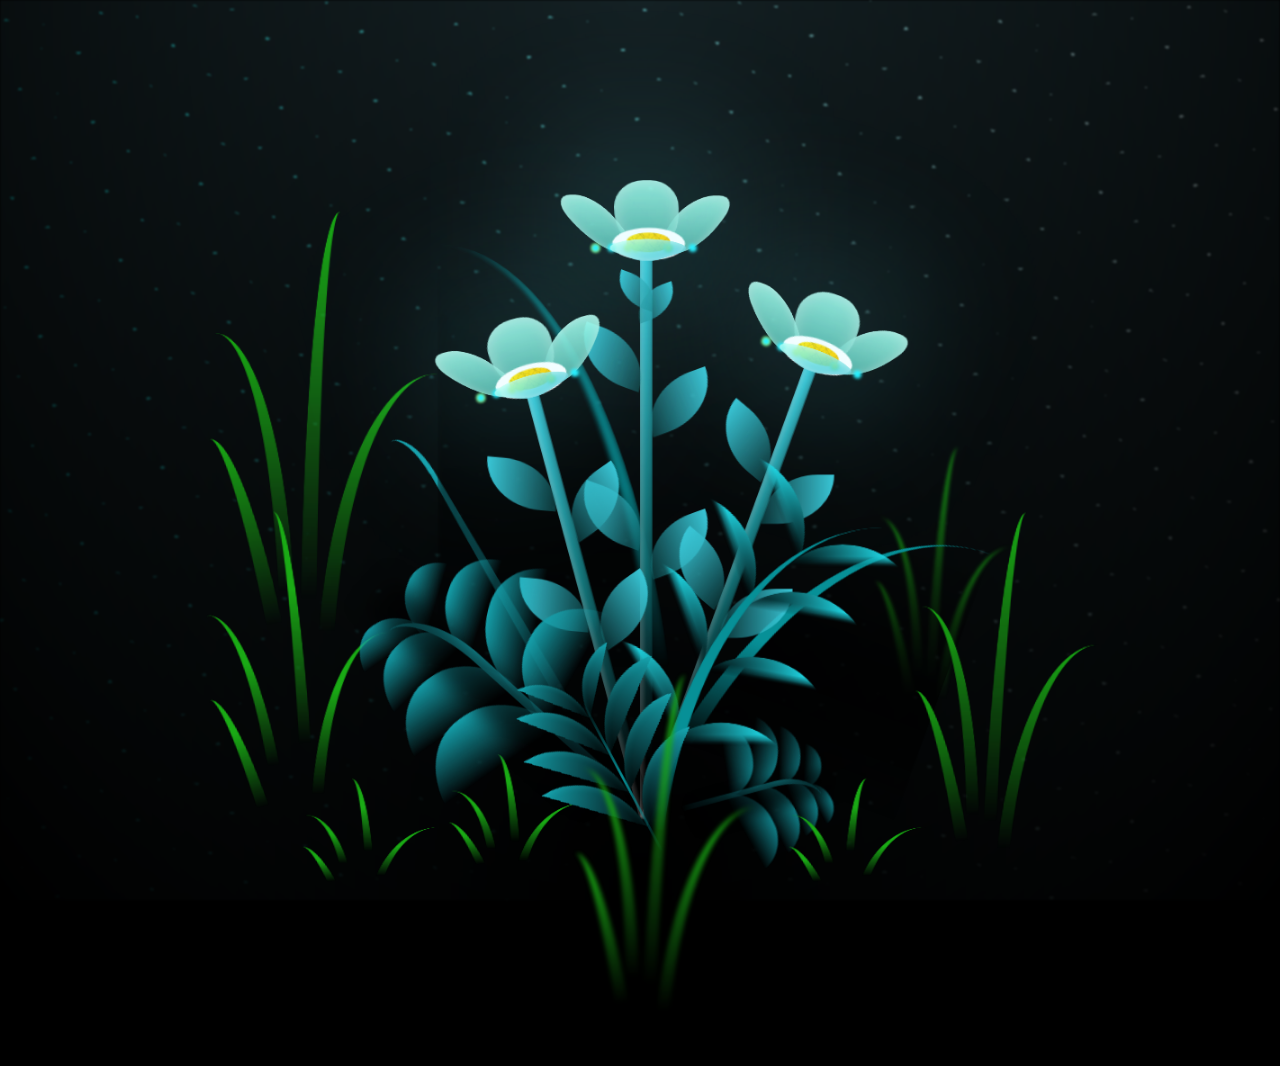
==== commit 46189659: "Add files via upload" ====
--- a/flower.html
+++ b/flower.html
@@ -306,7 +306,6 @@
         </div>
       </div>
     </div>
-    <center><h3>ya gini doang si</h3></center>
     <script src="main.js"></script>
   </body>
 </html>
--- a/css/main.css
+++ b/css/main.css
@@ -12,13 +12,12 @@
 
 body {
   display: flex;
-  align-items: center;
+  align-items: flex-end;
   justify-content: center;
+  min-height: 100vh;
   background-color: var(--dark-color);
   overflow: hidden;
   perspective: 1000px;
-  width: 100%;
-  min-height: 200px;
 }
 
 .night {
